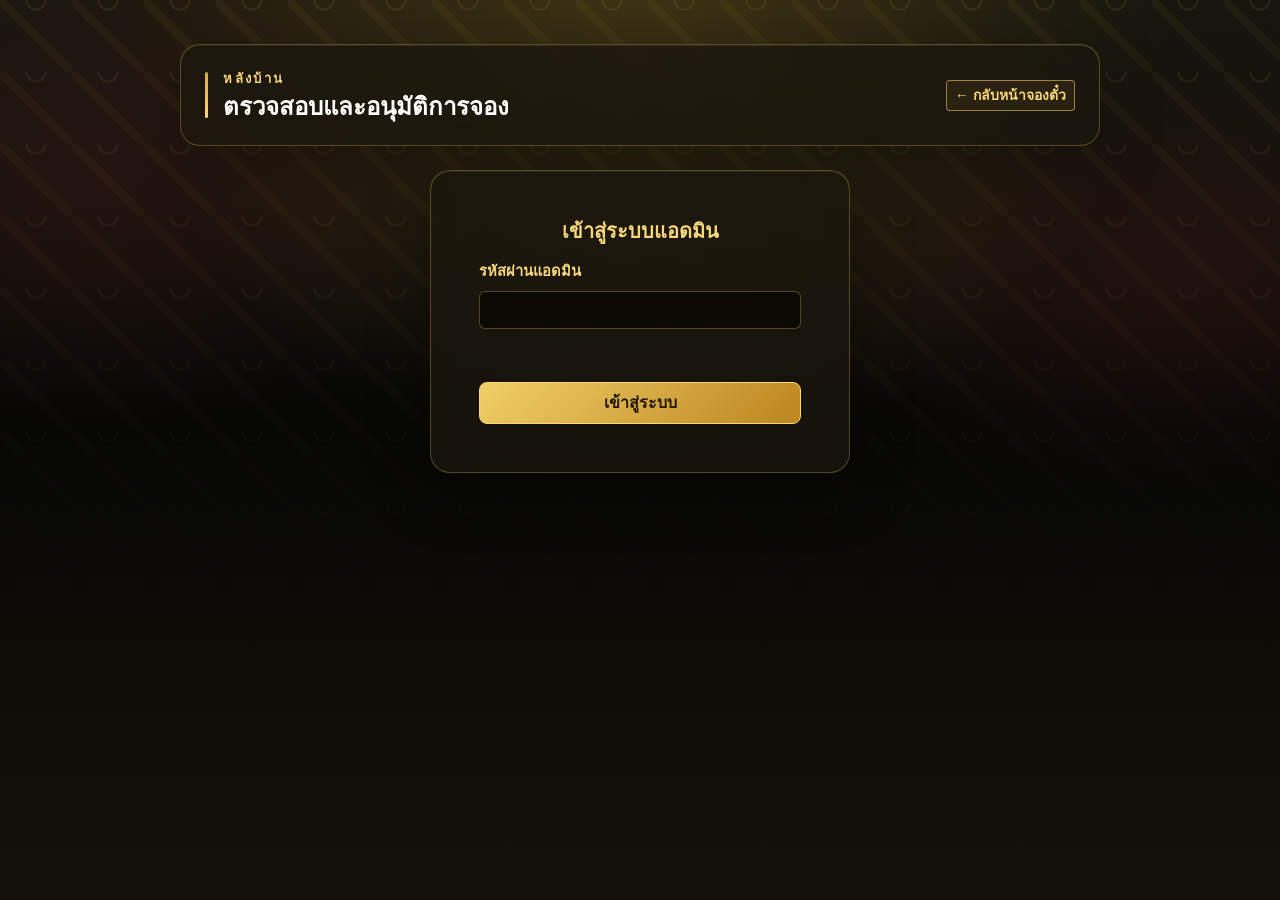
==== public/admin.html @ 96eb8b54 "add main file and fix ux" ====
<!doctype html>
<html lang="th" data-bs-theme="dark">
<head>
  <meta charset="UTF-8">
  <meta name="viewport" content="width=device-width, initial-scale=1.0">
  <title>แอดมิน · ระบบจองตั๋วชมโขนไทย</title>

  <link rel="stylesheet" href="https://cdn.jsdelivr.net/npm/bootstrap@5.3.3/dist/css/bootstrap.min.css">
  <link rel="stylesheet" href="assets/css/theme.css">
</head>
<body>
  <div class="khon-page">
    <div class="content-shell" style="max-width:960px;">

      <header class="pt-4 pb-4">
        <div class="glass p-4 d-flex align-items-center justify-content-between gap-3">
          <div class="hero-text">
            <p class="eyebrow mb-1">หลังบ้าน</p>
            <h1 class="h4 fw-bold text-white mb-0">ตรวจสอบและอนุมัติการจอง</h1>
          </div>
          <a href="index.html" class="btn btn-outline btn-sm">← กลับหน้าจองตั๋ว</a>
        </div>
      </header>

      <main>
        <!-- ===== หน้าล็อกอิน ===== -->
        <section id="admin-login-section" class="glass p-4 p-md-5 mx-auto" style="max-width:420px;">
          <h2 class="h5 text-gold fw-bold text-center mb-3">เข้าสู่ระบบแอดมิน</h2>
          <form id="admin-login-form">
            <label for="admin-password" class="form-label">รหัสผ่านแอดมิน</label>
            <input id="admin-password" class="form-control" type="password" autocomplete="current-password" required>
            <p id="admin-login-error" class="field-error"></p>
            <button id="admin-login-btn" type="submit" class="btn btn-gold w-100 rounded-3 py-2 mt-3">เข้าสู่ระบบ</button>
          </form>
        </section>

        <!-- ===== แดชบอร์ด ===== -->
        <section id="admin-dashboard-section" class="hidden">
          <div class="glass p-4 mb-4">
            <div class="d-flex flex-wrap justify-content-between align-items-center gap-3">
              <div>
                <h2 class="h5 text-gold fw-bold mb-1">รายการจองทั้งหมด</h2>
                <p class="text-white-50 mb-0">ตรวจสอบสลิปและอัปเดตสถานะการจอง</p>
              </div>
              <div class="d-flex gap-2">
                <select id="status-filter" class="form-select form-select-sm">
                  <option value="all">ทุกสถานะ</option>
                  <option value="รอตรวจสอบการชำระเงิน">รอตรวจสอบการชำระเงิน</option>
                  <option value="อนุมัติแล้ว">อนุมัติแล้ว</option>
                  <option value="ปฏิเสธแล้ว">ปฏิเสธแล้ว</option>
                </select>
                <button id="refresh-btn" type="button" class="btn btn-outline btn-sm">รีเฟรช</button>
                <button id="logout-btn" type="button" class="btn btn-outline btn-sm">ออกจากระบบ</button>
              </div>
            </div>
            <div class="gold-rule"></div>
            <p id="admin-message" class="notice notice-info"></p>
            <div class="d-flex align-items-center gap-2 mt-2">
              <span class="text-white-50">รอตรวจสอบ:</span>
              <span id="pending-count" class="status-pill status-pending">0 รายการ</span>
            </div>
          </div>

          <div id="booking-list"></div>
          <p id="admin-empty" class="text-center text-white-50 py-5 hidden">ยังไม่มีรายการจองในสถานะที่เลือก</p>
        </section>
      </main>
    </div>
  </div>

  <!-- ===== Modal รายละเอียดการจอง ===== -->
  <div class="modal fade" id="booking-detail-modal" tabindex="-1" aria-hidden="true">
    <div class="modal-dialog modal-lg modal-dialog-scrollable">
      <div class="modal-content">
        <div class="modal-header">
          <h5 class="modal-title text-gold">รายละเอียดการจอง</h5>
          <button type="button" class="btn-close" data-bs-dismiss="modal" aria-label="ปิด"></button>
        </div>
        <div class="modal-body">
          <div id="detail-content"></div>
          <div class="mt-4">
            <p class="fw-bold text-gold mb-2">หลักฐานการชำระเงิน</p>
            <div id="detail-slip-container"></div>
          </div>
          <div class="mt-4">
            <label for="reject-reason" class="form-label">เหตุผลเมื่อปฏิเสธรายการ</label>
            <textarea id="reject-reason" class="form-control" rows="3"></textarea>
            <p id="admin-action-message" class="field-error"></p>
          </div>
        </div>
        <div class="modal-footer">
          <button id="reject-btn" type="button" class="btn btn-danger">ปฏิเสธรายการ</button>
          <button id="approve-btn" type="button" class="btn btn-gold">อนุมัติการจอง</button>
        </div>
      </div>
    </div>
  </div>

  <script src="https://cdn.jsdelivr.net/npm/bootstrap@5.3.3/dist/js/bootstrap.bundle.min.js"></script>
  <script src="assets/js/config.js"></script>
  <script src="assets/js/storage.js"></script>
  <script src="assets/js/api.js"></script>
  <script src="assets/js/admin.js"></script>
</body>
</html>
---- public/assets/css/theme.css ----
/* ==========================================================================
   theme.css — ธีมโขนไทย (ดำ–ทอง) + override ตัวแปรสีของ Bootstrap 5
   โหลดหลัง bootstrap.min.css เสมอ
   ========================================================================== */

:root {
  --ink: #0a0906;
  --paper: #fff5d5;
  --gold: #d5a83d;
  --gold-soft: #f8d77a;
  --line: rgba(232, 192, 91, .3);
  --glass: rgba(26, 23, 13, .78);
  --muted: #d9cca7;

  --seat-available: #9f2630;
  --seat-available-hover: #ca3643;
  --seat-booked: #2f7d59;
  --seat-booked-border: #74d7a5;

  /* override ตัวแปร Bootstrap ให้เข้าธีม */
  --bs-body-bg: var(--ink);
  --bs-body-color: var(--paper);
  --bs-border-color: var(--line);
  --bs-link-color: var(--gold-soft);
  --bs-link-hover-color: var(--gold);
}

body {
  font-family: "Sarabun", "Noto Sans Thai", Tahoma, sans-serif;
  background: var(--ink);
  color: var(--paper);
}

/* พื้นหลังธีมโขน: ไล่สีทอง-แดงเข้ม + ลวดลายจุด/สี่เหลี่ยมข้าวหลามตัดจางๆ ชวนนึกถึงลายผ้าปักโขน */
.khon-page {
  position: relative;
  min-height: 100vh;
  overflow-x: hidden;
  background:
    radial-gradient(circle at 50% -8%, rgba(207, 158, 45, .24), transparent 34rem),
    radial-gradient(ellipse at 8% 20%, rgba(131, 44, 39, .18), transparent 26rem),
    radial-gradient(ellipse at 92% 30%, rgba(131, 44, 39, .18), transparent 26rem),
    linear-gradient(180deg, #16150e 0%, #070706 46%, #141108 100%);
}
.khon-page::before {
  content: "";
  position: fixed;
  inset: 0;
  opacity: .12;
  pointer-events: none;
  background-image:
    radial-gradient(circle at 50% 0%, transparent 0 8px, #d5a83d 9px 10px, transparent 11px),
    linear-gradient(45deg, transparent 45%, rgba(213, 168, 61, .5) 46% 54%, transparent 55%);
  background-size: 72px 72px;
  mask-image: linear-gradient(to bottom, black, transparent 70%);
}

.content-shell { position: relative; z-index: 1; max-width: 1360px; margin: 0 auto; padding: 1.25rem; }

.glass {
  background: var(--glass);
  border: 1px solid var(--line);
  box-shadow: 0 18px 60px rgba(0, 0, 0, .34), inset 0 1px rgba(255, 239, 187, .08);
  backdrop-filter: blur(12px);
  border-radius: 1.25rem;
}
.gold-rule { height: 1px; background: linear-gradient(90deg, transparent, var(--gold), transparent); margin: 1rem 0; }
.text-gold { color: var(--gold-soft) !important; }

/* ---------- ปุ่มธีม (ใช้คู่กับ Bootstrap .btn) ---------- */
.btn-gold { background: linear-gradient(135deg, #f1cf67, #bc8520); color: #201704 !important; border: 1px solid #f6d879; font-weight: 700; }
.btn-gold:hover { filter: brightness(1.08); transform: translateY(-1px); color: #201704; }
.btn-outline { background: rgba(213, 168, 61, .08); border: 1px solid rgba(231, 190, 78, .62); color: var(--gold-soft); font-weight: 600; }
.btn-outline:hover { background: rgba(213, 168, 61, .18); color: var(--gold-soft); }

/* ---------- Hero ---------- */
.hero-text { position: relative; padding-left: 1.15rem; }
.hero-text::before {
  content: ""; position: absolute; left: 0; top: .2rem; bottom: .2rem; width: 3px; border-radius: 3px;
  background: linear-gradient(180deg, var(--gold), var(--gold-soft));
}
.eyebrow { color: var(--gold-soft); letter-spacing: .18em; font-size: .82rem; font-weight: 700; text-transform: uppercase; }

/* ---------- Legend + ราคา ---------- */
.legend-chip { width: 17px; height: 17px; border-radius: 4px; display: inline-block; border: 1px solid rgba(255, 255, 255, .25); vertical-align: middle; }
.chip-available { background: var(--seat-available); }
.chip-booked { background: var(--seat-booked); border-color: var(--seat-booked-border); }
.chip-selected { background: var(--seat-available); border: 3px solid var(--gold-soft); }

.price-grid { display: grid; grid-template-columns: repeat(auto-fit, minmax(150px, 1fr)); gap: .75rem; }
.price-card { border-radius: .85rem; padding: .8rem .9rem; border: 1px solid rgba(255, 255, 255, .12); background: rgba(255, 255, 255, .03); transition: .2s ease; }
.price-card:hover { transform: translateY(-2px); border-color: rgba(213, 168, 61, .4); background: rgba(255, 255, 255, .05); }
.price-card .zone-name { display: flex; align-items: center; gap: .5rem; font-size: .85rem; font-weight: 700; }
.price-card .zone-price { margin-top: .4rem; font-size: 1.3rem; font-weight: 800; color: var(--gold-soft); }

/* ---------- ฟอร์ม ---------- */
.form-control, .form-select {
  background: rgba(6, 6, 4, .72); border: 1px solid rgba(213, 168, 61, .38); color: #fff4d6;
}
.form-control:focus, .form-select:focus {
  background: rgba(6, 6, 4, .85); border-color: var(--gold-soft); color: #fff4d6;
  box-shadow: 0 0 0 .2rem rgba(248, 215, 122, .25);
}
.form-control::placeholder { color: #b9aa83; }
.form-label { color: var(--gold-soft); font-weight: 700; font-size: .92rem; }
.field-error { min-height: 1.1rem; margin-top: .25rem; color: #ffb0a8; font-size: .8rem; }

.payment-card { display: flex; align-items: center; gap: .6rem; padding: .7rem .85rem; border: 1px solid rgba(213, 168, 61, .28); border-radius: .7rem; background: rgba(255, 255, 255, .03); cursor: pointer; }
.payment-card:has(input:checked) { border-color: var(--gold-soft); background: rgba(213, 168, 61, .16); }
.payment-card input { accent-color: var(--gold-soft); }

.notice { padding: .8rem 1rem; border-radius: .75rem; font-size: .9rem; }
.notice-info { color: #ffebb0; border: 1px solid rgba(213, 168, 61, .37); background: rgba(213, 168, 61, .09); }
.notice-success { color: #c9ffe2; border: 1px solid rgba(99, 211, 153, .5); background: rgba(46, 125, 89, .18); }
.notice-error { color: #ffd0cb; border: 1px solid rgba(255, 131, 121, .5); background: rgba(159, 38, 48, .18); }
.hidden { display: none !important; }

.summary-list { border-radius: .85rem; background: rgba(0, 0, 0, .25); border: 1px solid rgba(255, 255, 255, .1); max-height: 13rem; overflow-y: auto; }
.summary-list .row { display: flex; justify-content: space-between; gap: .75rem; padding: .5rem .75rem; margin: 0; border-bottom: 1px solid rgba(255, 255, 255, .08); font-size: .88rem; }
.summary-list .empty { color: #bcae89; padding: 1rem; text-align: center; }
.stat-box { border-radius: .85rem; padding: .75rem; background: rgba(0, 0, 0, .3); border: 1px solid rgba(255, 255, 255, .1); }
.stat-box .label { color: #cdbf97; font-size: .85rem; }
.stat-box .value { font-size: 1.5rem; font-weight: 800; color: var(--gold-soft); }

.booking-confirm { border: 1px solid rgba(99, 211, 153, .45); border-radius: 1rem; padding: 1.1rem; background: rgba(46, 125, 89, .12); }
.booking-confirm dl { display: grid; grid-template-columns: 1fr 1fr; gap: .5rem 1rem; margin: .75rem 0 0; }
.booking-confirm dt { color: #bcae89; font-size: .78rem; }
.booking-confirm dd { margin: 0; color: #fff4d6; font-size: .92rem; overflow-wrap: anywhere; }

/* ---------- Admin ---------- */
.status-pill { display: inline-flex; align-items: center; border-radius: 999px; padding: .25rem .65rem; font-size: .78rem; font-weight: 700; }
.status-pending { background: rgba(213, 168, 61, .16); border: 1px solid rgba(248, 215, 122, .48); color: #ffe9a9; }
.status-approved { background: rgba(46, 125, 89, .28); border: 1px solid rgba(99, 211, 153, .5); color: #c9ffe2; }
.status-rejected { background: rgba(159, 38, 48, .3); border: 1px solid rgba(255, 131, 121, .48); color: #ffd0cb; }

.booking-card { border: 1px solid rgba(213, 168, 61, .28); background: rgba(0, 0, 0, .22); border-radius: 1rem; padding: 1rem; margin-bottom: 1rem; }
.booking-grid { display: grid; grid-template-columns: repeat(2, minmax(0, 1fr)); gap: .5rem 1rem; margin: 0; }
.booking-grid dt { color: #bcae89; font-size: .78rem; }
.booking-grid dd { margin: 0; color: #fff4d6; font-size: .88rem; overflow-wrap: anywhere; }

.slip-image { width: 100%; max-height: 380px; object-fit: contain; border-radius: .75rem; background: #070706; }

.modal-content { background: #17140b; color: var(--paper); border: 1px solid var(--gold); border-radius: 1rem; }
.modal-header, .modal-footer { border-color: var(--line); }
.btn-close { filter: invert(1) grayscale(1) brightness(1.6); }

footer { text-align: center; color: #8f8365; font-size: .82rem; padding: 2rem 0 1rem; }

@media (max-width: 900px) {
  .content-shell { padding: .8rem; }
  .booking-confirm dl { grid-template-columns: 1fr; }
}
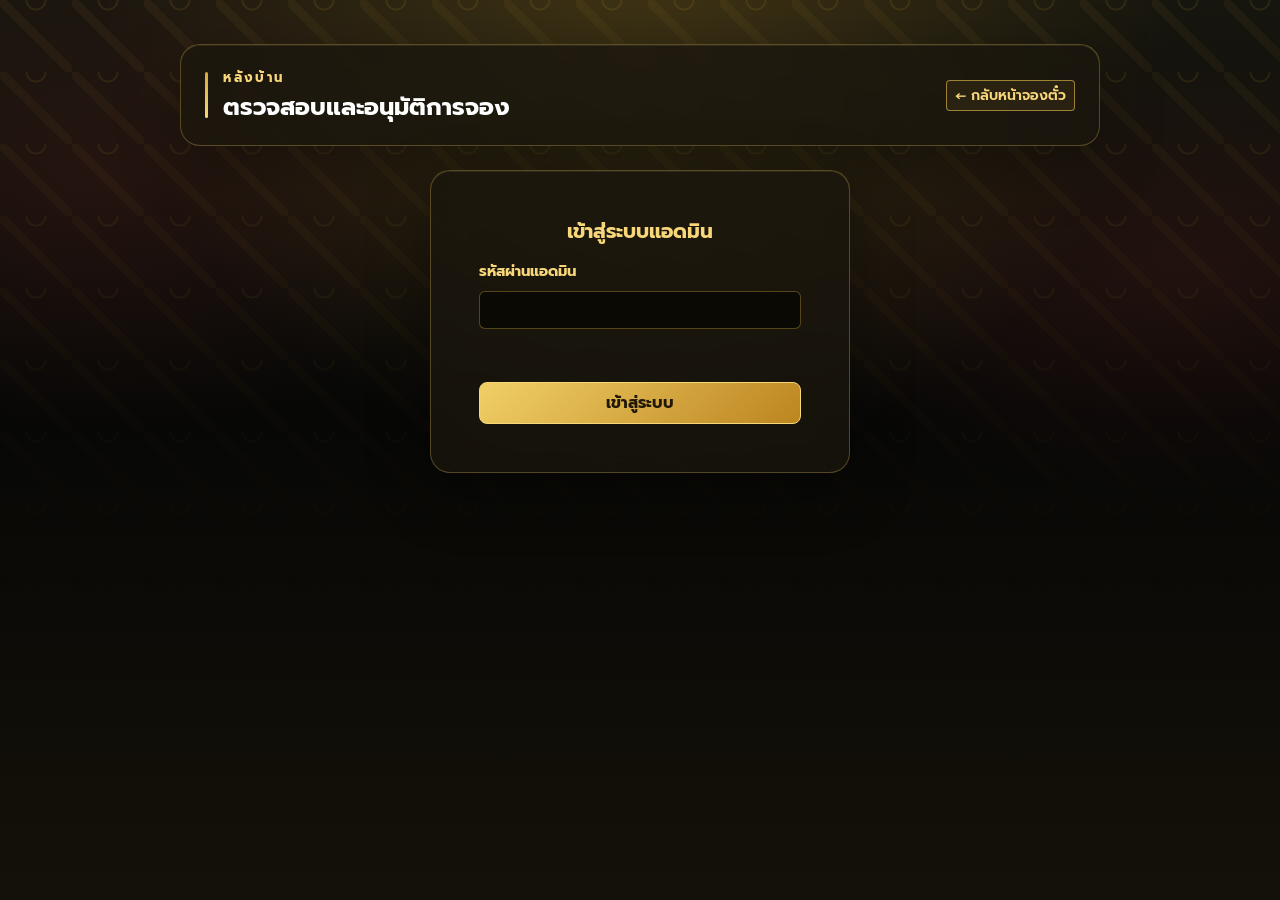
==== commit d6356081: "fix seat layout" ====
--- a/public/admin.html
+++ b/public/admin.html
@@ -6,6 +6,7 @@
   <title>แอดมิน · ระบบจองตั๋วชมโขนไทย</title>
 
   <link rel="stylesheet" href="https://cdn.jsdelivr.net/npm/bootstrap@5.3.3/dist/css/bootstrap.min.css">
+  <link rel="stylesheet" href="https://fonts.googleapis.com/css2?family=Prompt:wght@300;400;500;600;700;800&display=swap">
   <link rel="stylesheet" href="assets/css/theme.css">
 </head>
 <body>
--- a/public/assets/css/theme.css
+++ b/public/assets/css/theme.css
@@ -26,7 +26,7 @@
 }
 
 body {
-  font-family: "Sarabun", "Noto Sans Thai", Tahoma, sans-serif;
+  font-family: "Prompt", "Noto Sans Thai", Tahoma, sans-serif;
   background: var(--ink);
   color: var(--paper);
 }
@@ -88,10 +88,14 @@
 .chip-selected { background: var(--seat-available); border: 3px solid var(--gold-soft); }
 
 .price-grid { display: grid; grid-template-columns: repeat(auto-fit, minmax(150px, 1fr)); gap: .75rem; }
-.price-card { border-radius: .85rem; padding: .8rem .9rem; border: 1px solid rgba(255, 255, 255, .12); background: rgba(255, 255, 255, .03); transition: .2s ease; }
-.price-card:hover { transform: translateY(-2px); border-color: rgba(213, 168, 61, .4); background: rgba(255, 255, 255, .05); }
-.price-card .zone-name { display: flex; align-items: center; gap: .5rem; font-size: .85rem; font-weight: 700; }
-.price-card .zone-price { margin-top: .4rem; font-size: 1.3rem; font-weight: 800; color: var(--gold-soft); }
+.price-card {
+  overflow: hidden; border-radius: .85rem; border: 1px solid rgba(255, 255, 255, .12);
+  background: rgba(255, 255, 255, .03); transition: .2s ease;
+}
+.price-card:hover { transform: translateY(-2px); border-color: rgba(213, 168, 61, .4); }
+.price-card-band { padding: .55rem .7rem; font-size: .88rem; font-weight: 700; text-align: center; }
+.price-card-body { padding: .8rem .9rem .9rem; text-align: center; }
+.price-card .zone-price { font-size: 1.35rem; font-weight: 800; color: var(--gold-soft); }
 
 /* ---------- ฟอร์ม ---------- */
 .form-control, .form-select {
@@ -115,7 +119,7 @@
 .notice-error { color: #ffd0cb; border: 1px solid rgba(255, 131, 121, .5); background: rgba(159, 38, 48, .18); }
 .hidden { display: none !important; }
 
-.summary-list { border-radius: .85rem; background: rgba(0, 0, 0, .25); border: 1px solid rgba(255, 255, 255, .1); max-height: 13rem; overflow-y: auto; }
+.summary-list { flex: 1 1 auto; min-height: 8rem; border-radius: .85rem; background: rgba(0, 0, 0, .25); border: 1px solid rgba(255, 255, 255, .1); overflow-y: auto; }
 .summary-list .row { display: flex; justify-content: space-between; gap: .75rem; padding: .5rem .75rem; margin: 0; border-bottom: 1px solid rgba(255, 255, 255, .08); font-size: .88rem; }
 .summary-list .empty { color: #bcae89; padding: 1rem; text-align: center; }
 .stat-box { border-radius: .85rem; padding: .75rem; background: rgba(0, 0, 0, .3); border: 1px solid rgba(255, 255, 255, .1); }
